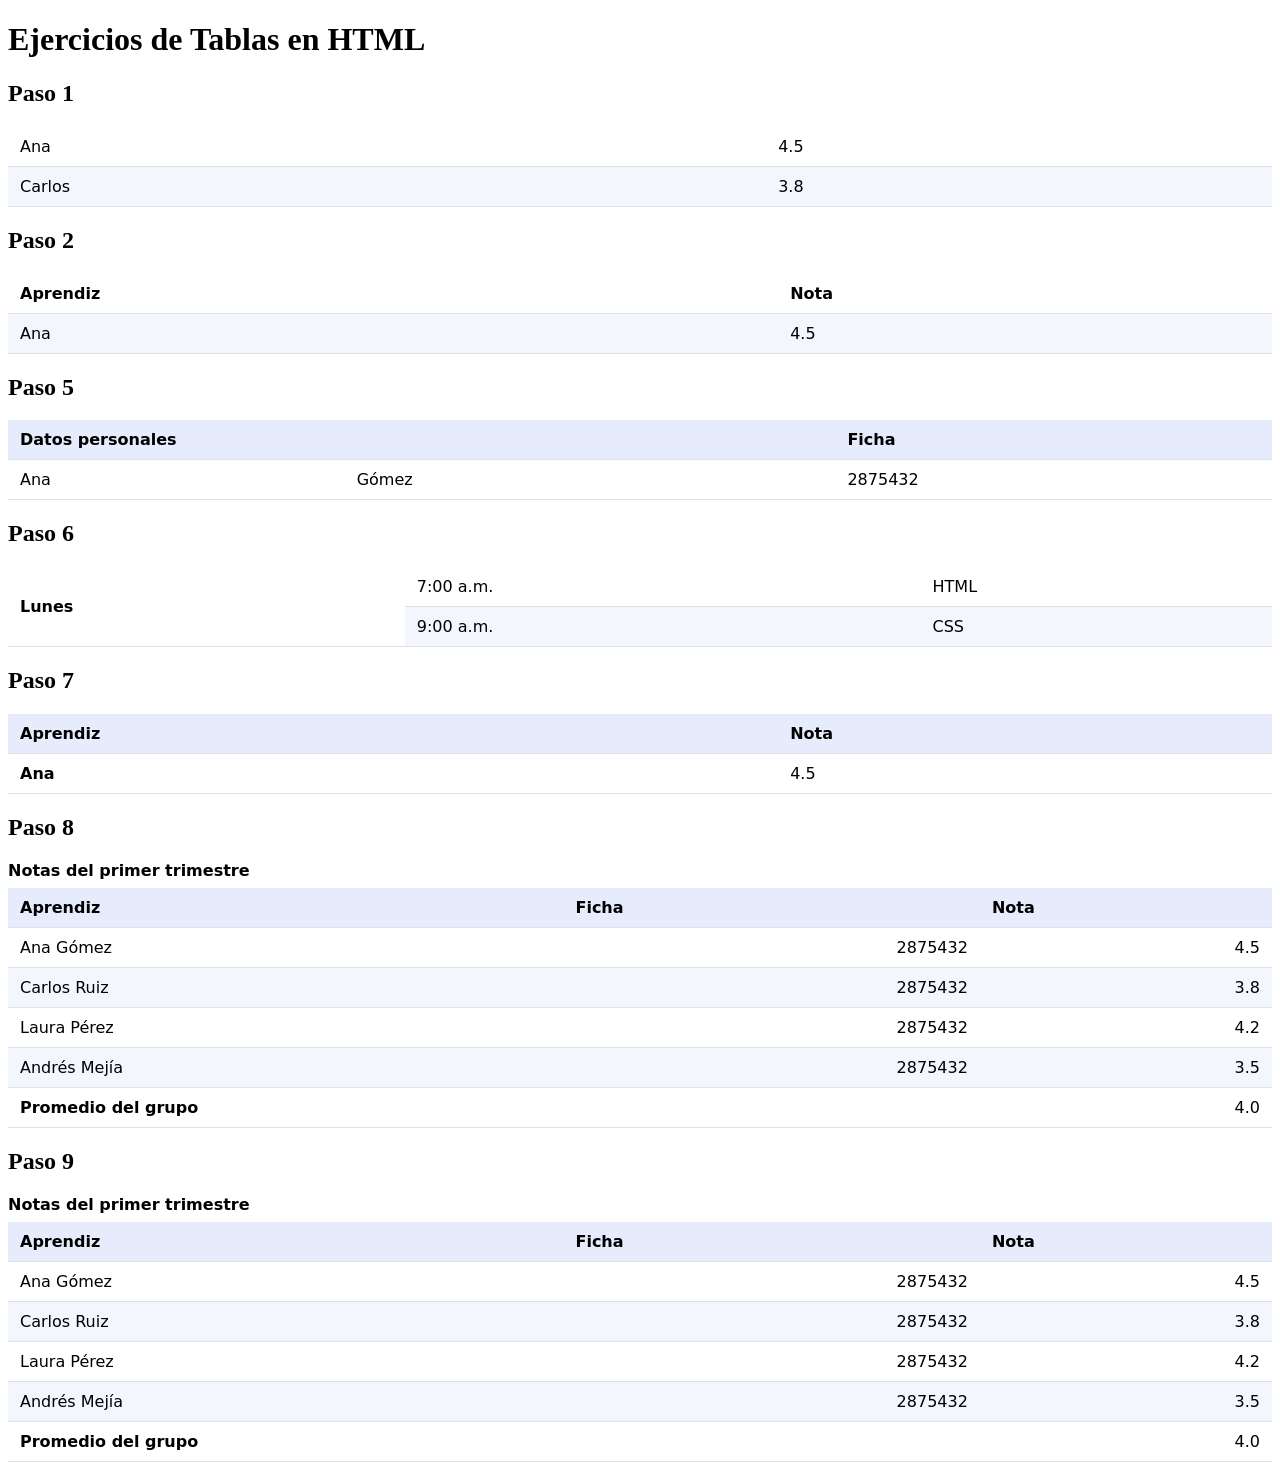
==== index.html @ 33aaa744 "mi proyecto de tablas terminado" ====
<!DOCTYPE html>
<html lang="es">
<head>
    <meta charset="UTF-8">
    <meta name="viewport" content="width=device-width, initial-scale=1.0">
    <title>Practica Tablas HTML</title>
    <link rel="stylesheet" href="css/styles.css">
</head>
<body>
    <main>
        <h1>Ejercicios de Tablas en HTML</h1>

        <!-- PASO 1 -->
        <section>
            <h2>Paso 1</h2>
            <table>
                <tr>
                    <td>Ana</td>
                    <td>4.5</td>
                </tr>
                <tr>
                    <td>Carlos</td>
                    <td>3.8</td>
                </tr>
            </table>
        </section>

        <!-- PASO 2 -->
        <section>
            <h2>Paso 2</h2>
            <table>
                <tr>
                    <th>Aprendiz</th>
                    <th>Nota</th>
                </tr>
                <tr>
                    <td>Ana</td>
                    <td>4.5</td>
                </tr>
            </table>
        </section>

        <!-- PASO 5: Unir columnas con colspan -->
        <section>
            <h2>Paso 5</h2>
            <table>
                <thead>
                    <tr>
                        <th colspan="2">Datos personales</th>
                        <th>Ficha</th>
                    </tr>
                </thead>
                <tbody>
                    <tr>
                        <td>Ana</td>
                        <td>Gómez</td>
                        <td>2875432</td>
                    </tr>
                </tbody>
            </table>
        </section>

        <!-- PASO 6: Unir filas con rowspan -->
        <section>
            <h2>Paso 6</h2>
            <table>
                <tbody>
                    <tr>
                        <th rowspan="2">Lunes</th>
                        <td>7:00 a.m.</td>
                        <td>HTML</td>
                    </tr>
                    <tr>
                        <td>9:00 a.m.</td>
                        <td>CSS</td>
                    </tr>
                </tbody>
            </table>
        </section>

        <!-- PASO 7: Accesibilidad con scope -->
        <section>
            <h2>Paso 7</h2>
            <table>
                <thead>
                    <tr>
                        <th scope="col">Aprendiz</th>
                        <th scope="col">Nota</th>
                    </tr>
                </thead>
                <tbody>
                    <tr>
                        <th scope="row">Ana</th>
                        <td>4.5</td>
                    </tr>
                </tbody>
            </table>
        </section>

        <!-- PASO 8: Tabla completa con accesibilidad y estilos -->
        <section>
            <h2>Paso 8</h2>
            <table>
                <caption>Notas del primer trimestre</caption>
                <thead>
                    <tr>
                        <th scope="col">Aprendiz</th>
                        <th scope="col">Ficha</th>
                        <th scope="col">Nota</th>
                    </tr>
                </thead>
                <tbody>
                    <tr>
                        <td>Ana Gómez</td>
                        <td class="numero">2875432</td>
                        <td class="numero">4.5</td>
                    </tr>
                    <tr>
                        <td>Carlos Ruiz</td>
                        <td class="numero">2875432</td>
                        <td class="numero">3.8</td>
                    </tr>
                    <tr>
                        <td>Laura Pérez</td>
                        <td class="numero">2875432</td>
                        <td class="numero">4.2</td>
                    </tr>
                    <tr>
                        <td>Andrés Mejía</td>
                        <td class="numero">2875432</td>
                        <td class="numero">3.5</td>
                    </tr>
                    <tr>
                        <th scope="row" colspan="2">Promedio del grupo</th>
                        <td class="numero">4.0</td>
                    </tr>
                </tbody>
            </table>
        </section>
       <!-- PASO 9: Tablas en el celular -->
        <section>
            <h2>Paso 9</h2>
            <div class="tabla-contenedor">
                <table> 
                      <caption>Notas del primer trimestre</caption>
                <thead>
                    <tr>
                        <th scope="col">Aprendiz</th>
                        <th scope="col">Ficha</th>
                        <th scope="col">Nota</th>
                    </tr>
                </thead>
                <tbody>
                    <tr>
                        <td>Ana Gómez</td>
                        <td class="numero">2875432</td>
                        <td class="numero">4.5</td>
                    </tr>
                    <tr>
                        <td>Carlos Ruiz</td>
                        <td class="numero">2875432</td>
                        <td class="numero">3.8</td>
                    </tr>
                    <tr>
                        <td>Laura Pérez</td>
                        <td class="numero">2875432</td>
                        <td class="numero">4.2</td>
                    </tr>
                    <tr>
                        <td>Andrés Mejía</td>
                        <td class="numero">2875432</td>
                        <td class="numero">3.5</td>
                    </tr>
                    <tr>
                        <th scope="row" colspan="2">Promedio del grupo</th>
                        <td class="numero">4.0</td>
                    </tr>
                </tbody>

                </table>
            </div>
        </section>

    
    </main>
</body>
</html>
---- css/styles.css ----
table {
    width: 100%;
    border-collapse: collapse; /* un solo borde entre celdas */
    font-family: system-ui, sans-serif;
    
}

caption {
    text-align: left;
    font-weight: 600;
    padding-bottom: 8px;
}

th, td {
    padding: 10px 12px;        /* espacio interno */
    border-bottom: 1px solid #dde1ea;
    text-align: left;
}

thead th {
    background: #e7ecfd;
}

tbody tr:nth-child(even) {
    background: #f4f6fd;       /* filas intercaladas (cebra) */
}

tbody tr:hover {
    background: #fff1a8;       /* resalta la fila bajo el mouse */
}

.numero {
    text-align: right;         /* Los números se alinean a la derecha */
}


.tabla-contenedor {
    overflow-x: auto; /* solo la tabla se desplaza, no la página */
}

/*  NUEVOS ESTILOS PARA EL HORARIO DE ADSO */

/* Requisito 12: Encabezado fijo al hacer scroll */
.horario thead th {
    position: sticky;
    top: 0;
    z-index: 10;
}

/* Requisito 5: Columna de horas diferenciada */
.horario tbody th[scope="row"] {
    background-color: #f1f5f9 !important; /* Un fondo gris diferenciado */
    font-size: 0.85rem;                    /* Texto más pequeño */
    color: #475569;
    text-align: center;
    white-space: nowrap;
}

/* Requisito 8: Estilo para las etiquetas de Ambiente */
.ambiente {
    display: block;                        /* En una línea aparte */
    font-size: 0.8rem;                     /* Más pequeño */
    color: #64748b;                        /* De color gris */
    font-weight: normal;
    margin-top: 4px;
    background-color: rgba(255, 255, 255, 0.6);
    padding: 2px 4px;
    border-radius: 4px;
    width: fit-content;
}

/* Requisito 7: Filas de pausa (Descanso y Almuerzo) */
.pausa {
    background-color: #cbd5e1 !important; /* Fondo neutro */
    font-style: italic;                    /* En cursiva */
    font-weight: bold;
}
.pausa td {
    text-align: center;                    /* Centradas */
    color: #334155;
}

/* Requisito 6: Un color de fondo distinto para cada clase */
.tecnica {
    background-color: #dbeafe !important; /* Azul claro */
    color: #1e40af !important;
    font-weight: bold;
}

.transversal {
    background-color: #dcfce7 !important; /* Verde claro */
    color: #166534 !important;
    font-weight: bold;
}

.proyecto {
    background-color: #fef9c3 !important; /* Amarillo claro */
    color: #854d0e !important;
    font-weight: bold;
}

.libre {
    background-color: #f3e8ff !important; /* Morado claro */
    color: #6b21a8 !important;
    font-weight: bold;
}

/* Requisito 9: Efecto hover sobre las celdas de clase */
.tecnica:hover, .transversal:hover, .proyecto:hover, .libre:hover {
    filter: brightness(0.92); /* Oscurece sutilmente la celda al pasar el mouse */
    cursor: pointer;
}

/* Requisito 10: tfoot con texto pequeño y alineado a la derecha */
tfoot td {
    background-color: #f8fafc;
    font-size: 0.85rem;                    /* Texto pequeño */
    text-align: right;                     /* Alineado a la derecha */
    color: #64748b;
    padding: 12px;
    font-weight: 500;
}
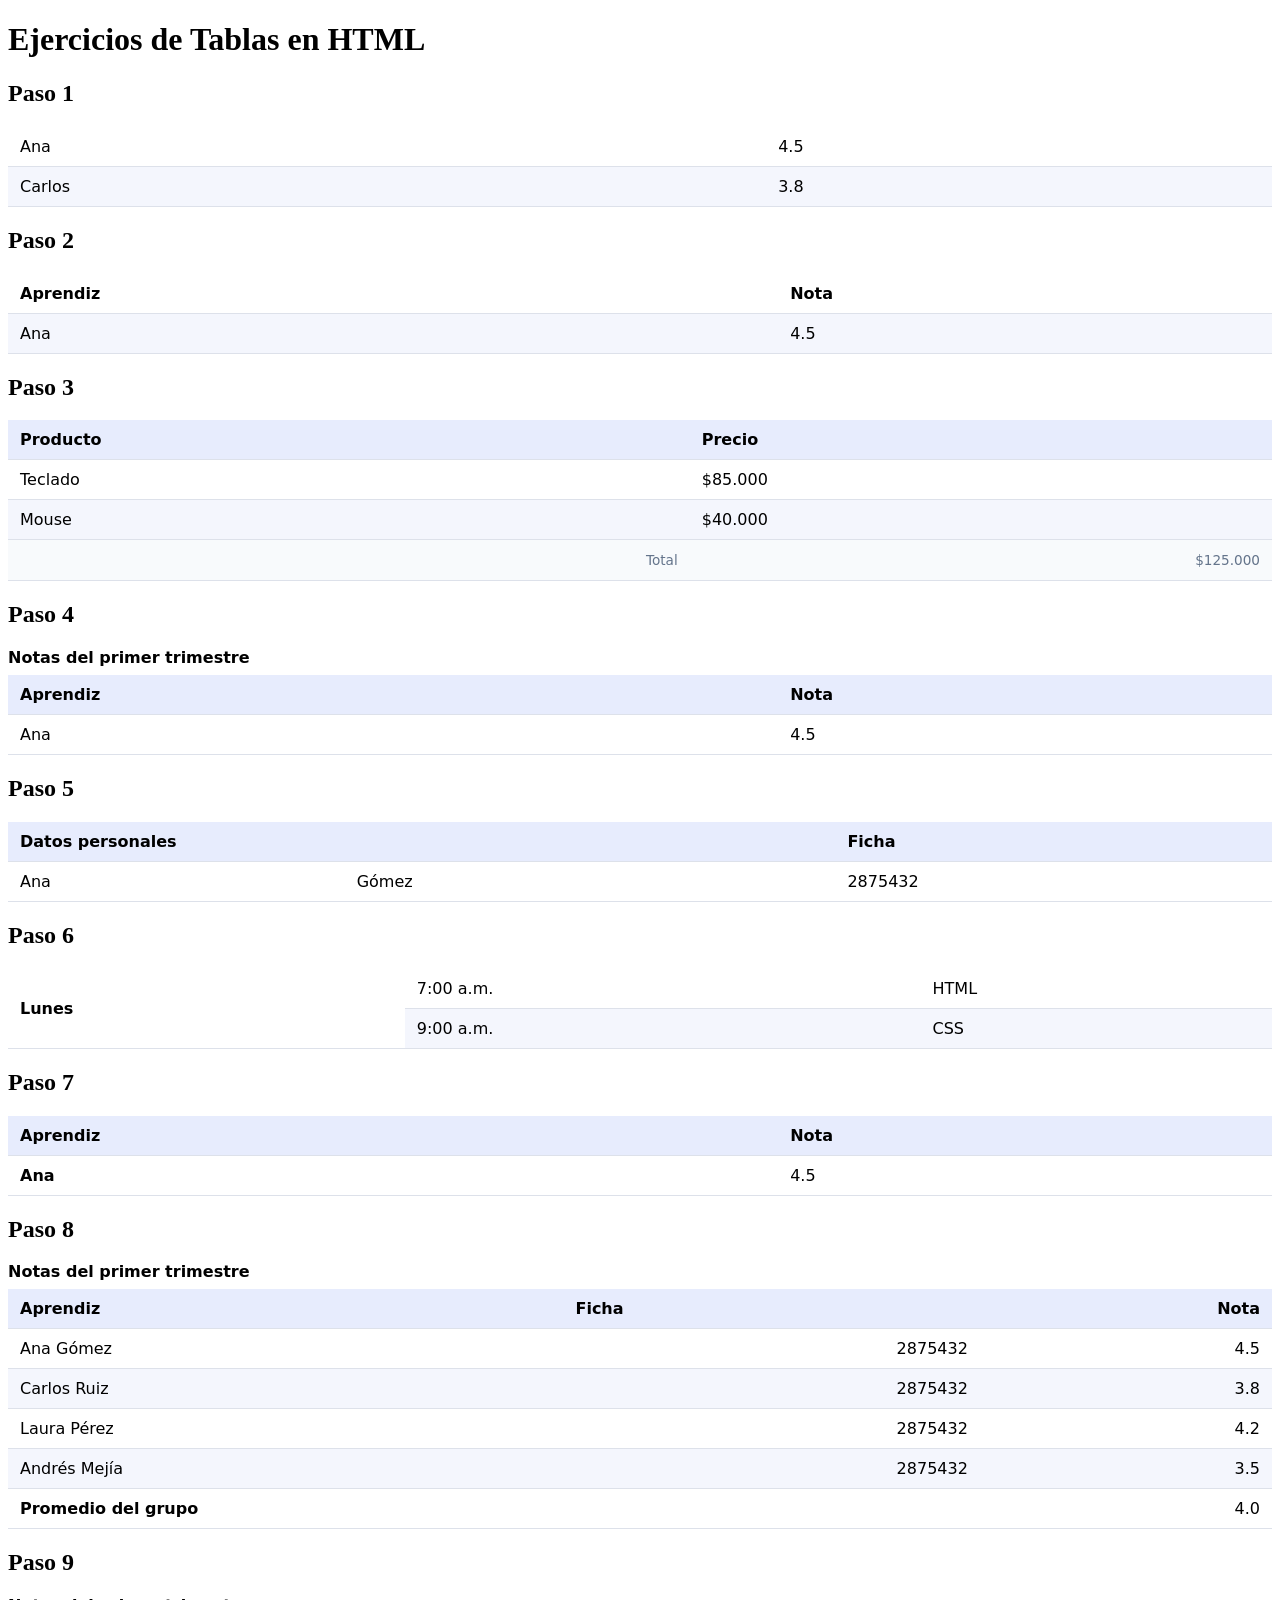
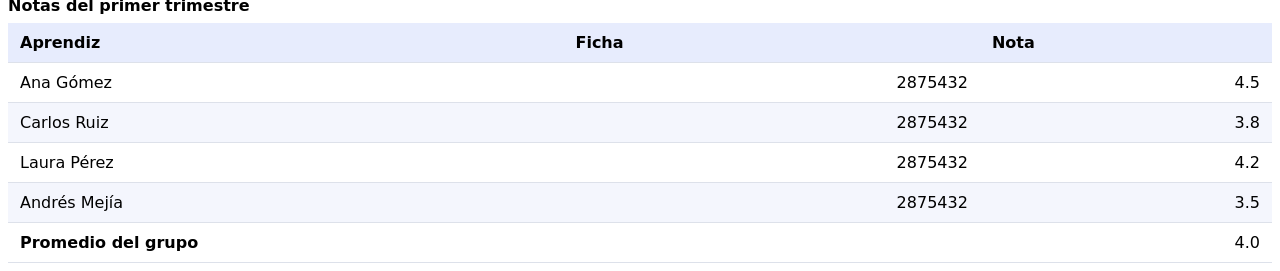
==== commit 5731369d: "corrige rutas, nombres y tablas y columnas" ====
--- a/index.html
+++ b/index.html
@@ -40,6 +40,46 @@
             </table>
         </section>
 
+        <section>
+        <h2>Paso 3</h2>
+    <table>
+        <thead>
+            <tr>
+                <th>Producto</th>
+                <th>Precio</th>
+            </tr>
+        </thead>
+        <tbody>
+            <tr><td>Teclado</td><td>$85.000</td></tr>
+            <tr><td>Mouse</td><td>$40.000</td></tr>
+        </tbody>
+        <tfoot>
+            <tr><td>Total</td><td>$125.000</td></tr>
+        </tfoot>
+    </table>
+        </section>
+        <!-- PASO 4: Ponle título con <caption> -->
+        <section>
+            <h2>Paso 4</h2>
+            <table>
+                <caption>Notas del primer trimestre</caption>
+                <thead>
+                    <tr>
+                        <th>Aprendiz</th>
+                        <th>Nota</th>
+                    </tr>
+                </thead>
+                <tbody>
+                    <tr>
+                        <td>Ana</td>
+                        <td>4.5</td>
+                    </tr>
+                </tbody>
+            </table>
+        </section>
+
+
+
         <!-- PASO 5: Unir columnas con colspan -->
         <section>
             <h2>Paso 5</h2>
@@ -100,13 +140,13 @@
         <!-- PASO 8: Tabla completa con accesibilidad y estilos -->
         <section>
             <h2>Paso 8</h2>
-            <table>
+           <table>
                 <caption>Notas del primer trimestre</caption>
                 <thead>
                     <tr>
                         <th scope="col">Aprendiz</th>
                         <th scope="col">Ficha</th>
-                        <th scope="col">Nota</th>
+                        <th scope="col" class="numero">Nota</th>
                     </tr>
                 </thead>
                 <tbody>
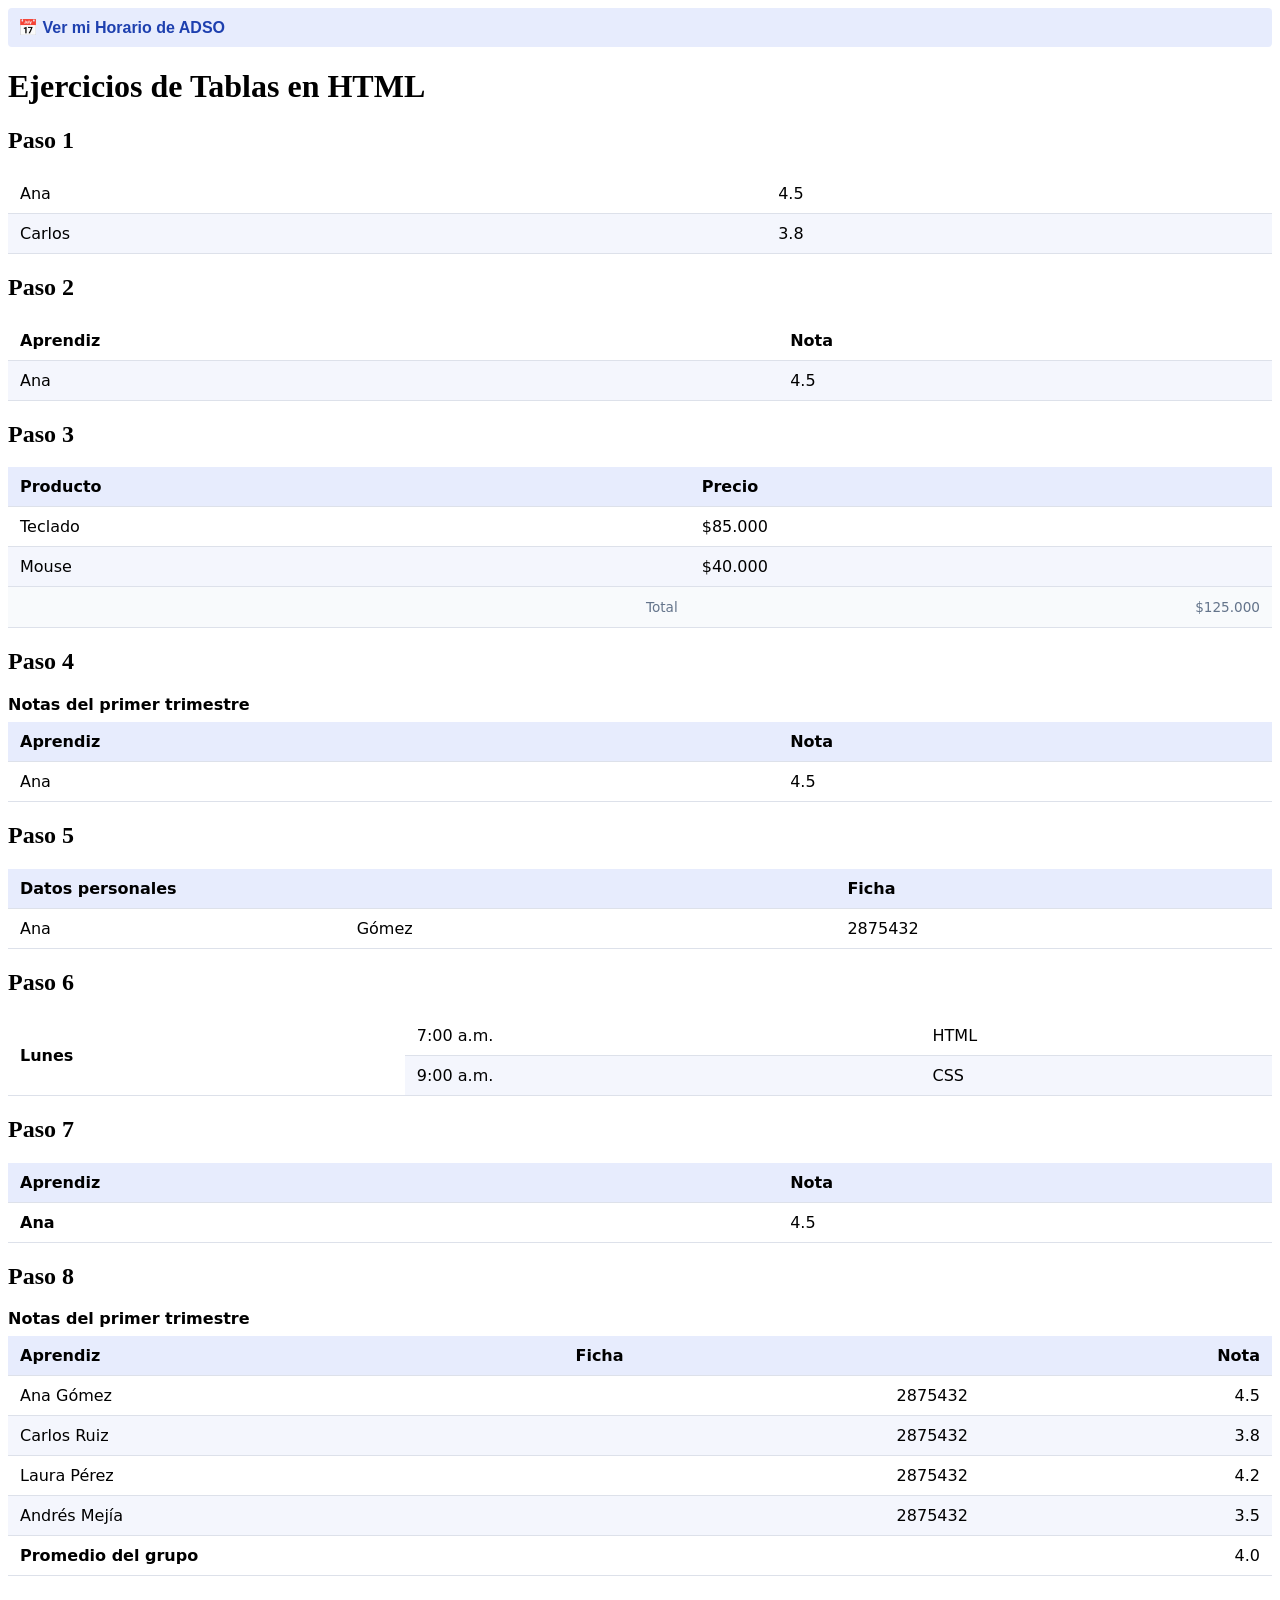
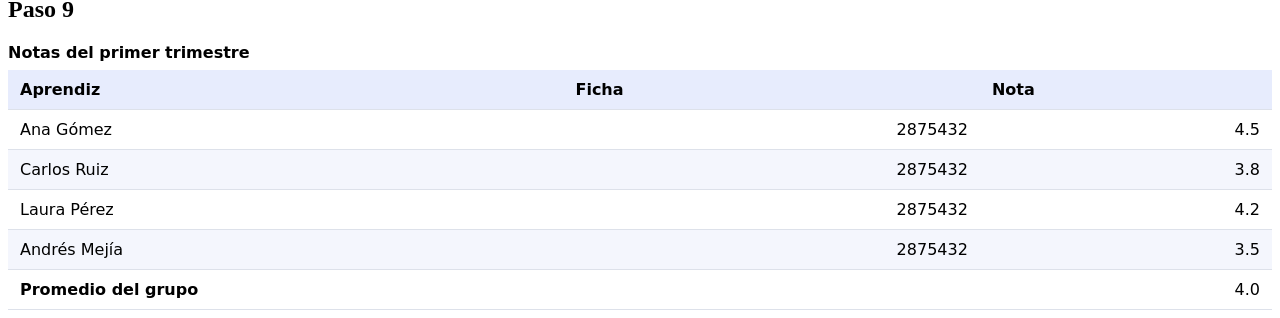
==== commit 0b5b3860: "agrega botones de navegacion" ====
--- a/index.html
+++ b/index.html
@@ -7,6 +7,10 @@
     <link rel="stylesheet" href="css/styles.css">
 </head>
 <body>
+    <nav style="padding: 10px; background: #e7ecfd; margin-bottom: 20px; border-radius: 4px;">
+    <a href="horario.html" style="font-family: sans-serif; color: #1e40af; font-weight: bold; text-decoration: none;">📅 Ver mi Horario de ADSO</a>
+</nav>
+
     <main>
         <h1>Ejercicios de Tablas en HTML</h1>
 
